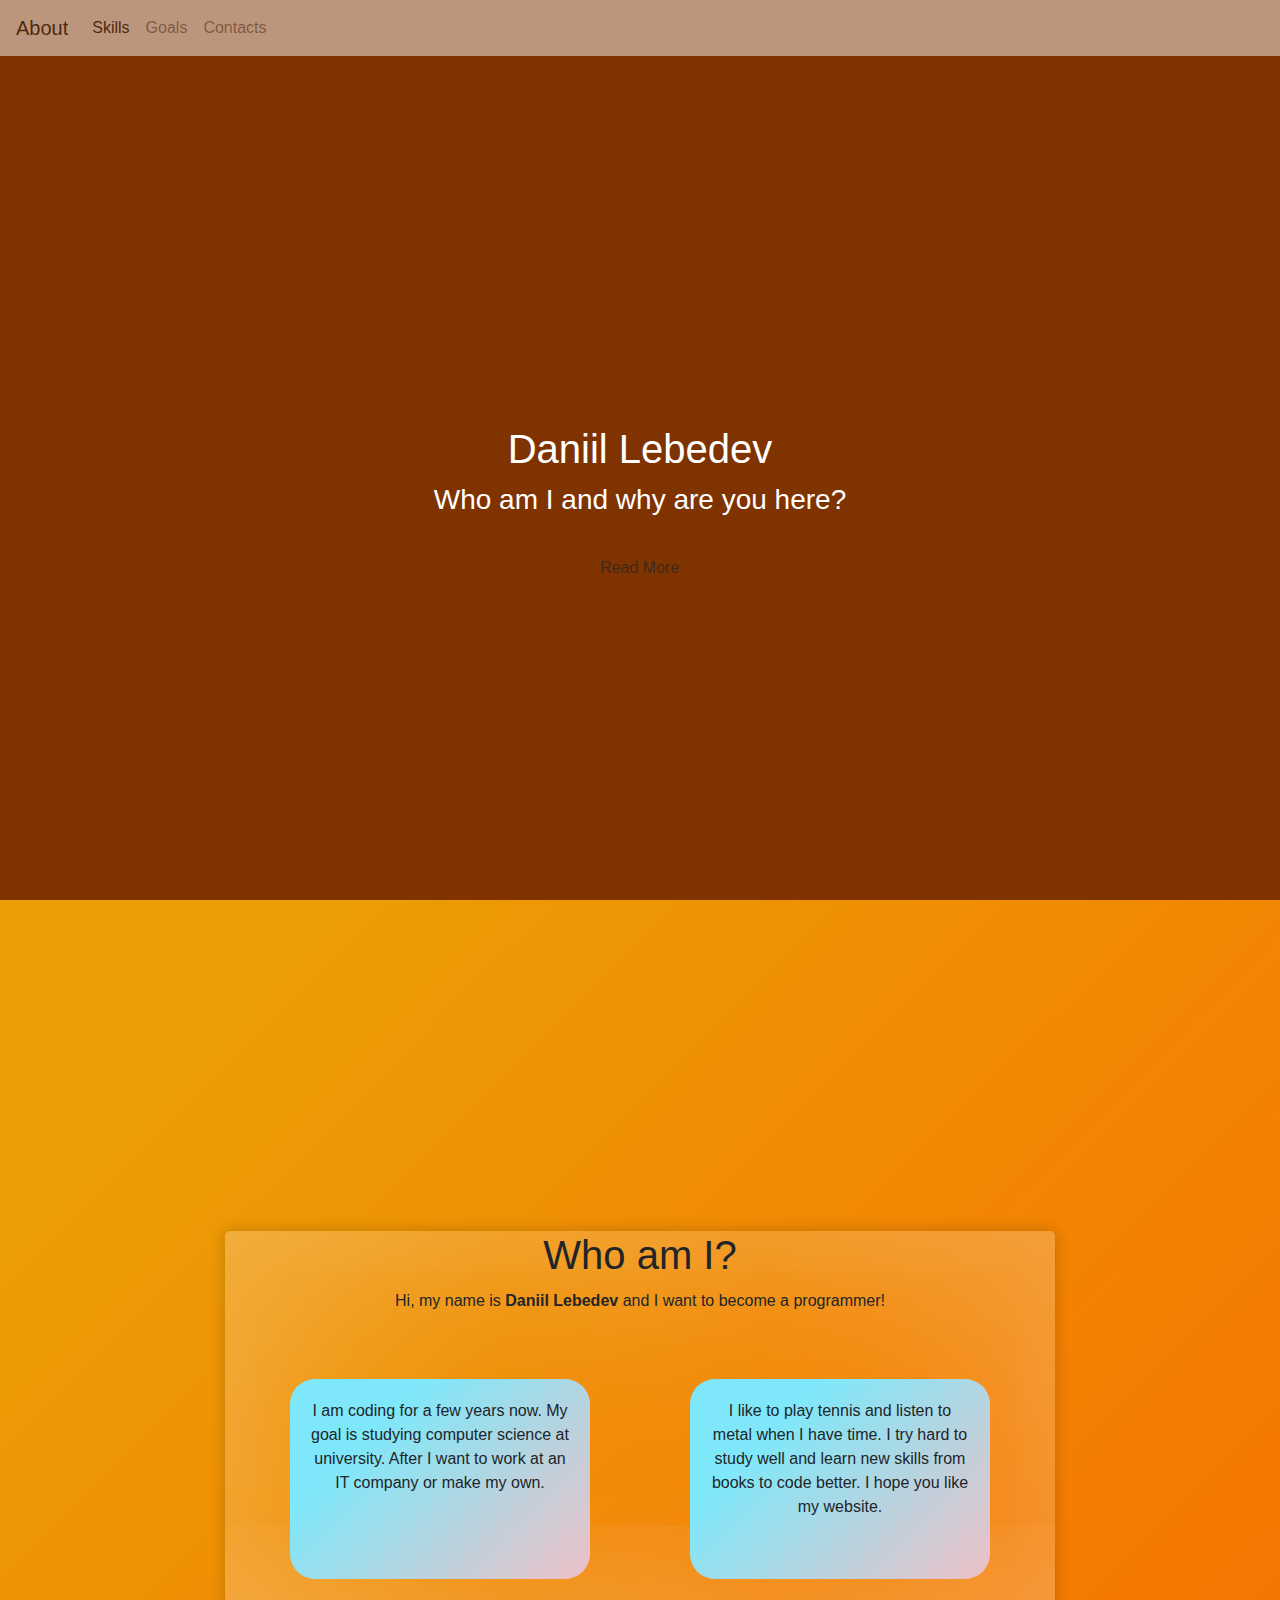
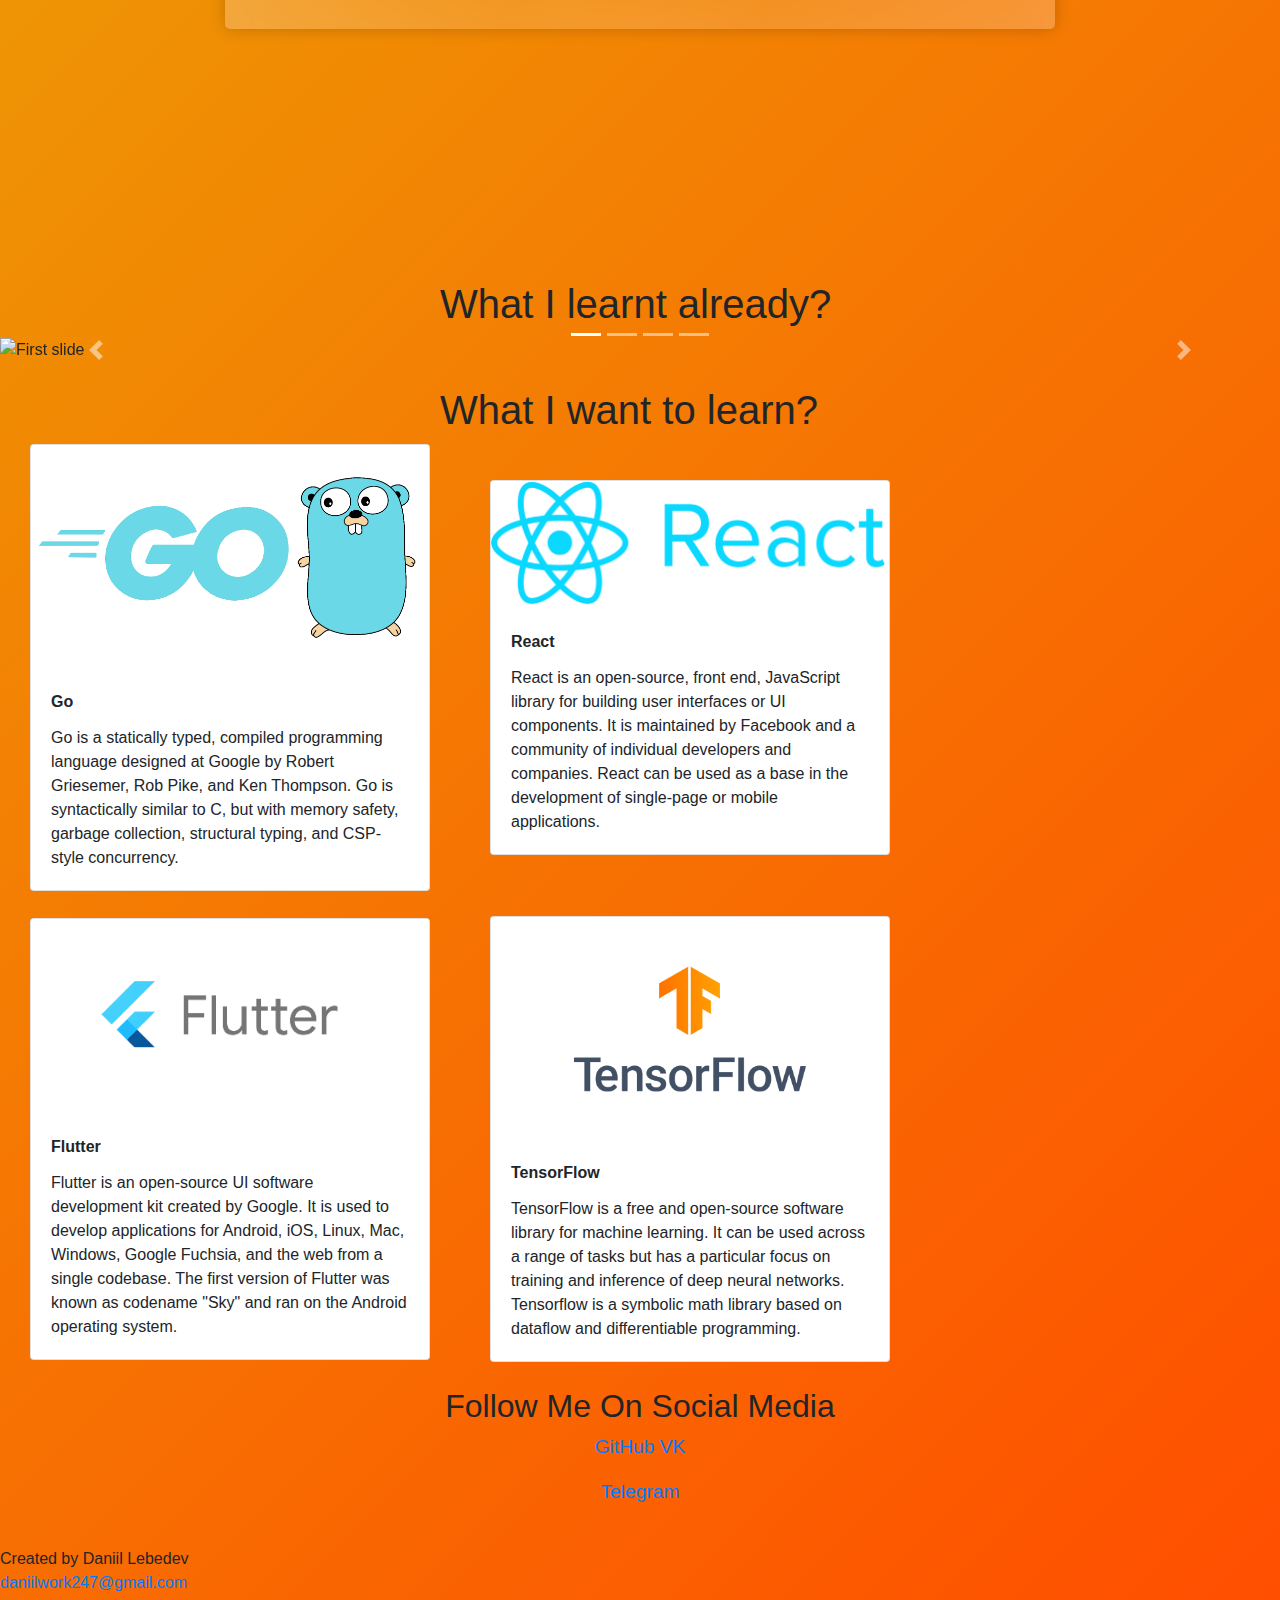
==== docs/index.html @ 365c8f86 "First commit" ====
<!DOCTYPE html>
<html>

<head>
    <meta charset='utf-8'>
    <meta http-equiv='X-UA-Compatible' content='IE=edge'>
    <title>Main Page</title>
    <meta name='viewport' content='width=device-width, initial-scale=1'>
    <link rel='stylesheet' type='text/css' media='screen' href='index.css'>
    <script src="https://kit.fontawesome.com/6b7d5ee312.js" crossorigin="anonymous"></script>
    <script src="https://code.jquery.com/jquery-3.4.1.slim.min.js" integrity="sha384-J6qa4849blE2+poT4WnyKhv5vZF5SrPo0iEjwBvKU7imGFAV0wwj1yYfoRSJoZ+n" crossorigin="anonymous"></script>
    <script src="https://cdn.jsdelivr.net/npm/popper.js@1.16.0/dist/umd/popper.min.js" integrity="sha384-Q6E9RHvbIyZFJoft+2mJbHaEWldlvI9IOYy5n3zV9zzTtmI3UksdQRVvoxMfooAo" crossorigin="anonymous"></script>
    <script src="https://stackpath.bootstrapcdn.com/bootstrap/4.4.1/js/bootstrap.min.js" integrity="sha384-wfSDF2E50Y2D1uUdj0O3uMBJnjuUD4Ih7YwaYd1iqfktj0Uod8GCExl3Og8ifwB6" crossorigin="anonymous"></script>
    <link rel="stylesheet" href="https://stackpath.bootstrapcdn.com/bootstrap/4.4.1/css/bootstrap.min.css" integrity="sha384-Vkoo8x4CGsO3+Hhxv8T/Q5PaXtkKtu6ug5TOeNV6gBiFeWPGFN9MuhOf23Q9Ifjh" crossorigin="anonymous">
    <!--Section for favicons-->
    <link rel="apple-touch-icon" sizes="180x180" href="images/apple-touch-icon.png">
    <link rel="icon" type="image/png" sizes="32x32" href="images/favicon-32x32.png">
    <link rel="icon" type="image/png" sizes="16x16" href="images/favicon-16x16.png">
    <link rel="manifest" href="images/site.webmanifest">
</head>
<html lang="en">

<body>
    <nav class="navbar sticky-top navbar-expand-lg navbar-light bg-light" style="opacity: 0.5;">
        <a class="navbar-brand" href="#">About</a>
        <button class="navbar-toggler" type="button" data-toggle="collapse" data-target="#navbarNavDropdown" aria-controls="navbarNavDropdown" aria-expanded="false" aria-label="Toggle navigation">
                <span class="navbar-toggler-icon"></span>
                </button>
        <div class="collapse navbar-collapse" id="navbarNavDropdown">
            <ul class="navbar-nav">
                <li class="nav-item active">
                    <a class="nav-link" href="#carouselExampleIndicators">Skills</a>
                </li>
                <li class="nav-item">
                    <a class="nav-link" href="#goals">Goals</a>
                </li>
                <li class="nav-item">
                    <a class="nav-link" href="#contact">Contacts</a>
                </li>
            </ul>
        </div>
    </nav>
    <!--This is the section with the video for my website-->

    <div>
        <section class="showcase">
            <div class="video-container">
                <video src="https://traversymedia.com/downloads/video.mov" autoplay muted loop></video>
            </div>
            <div class="content">
                <h1>Daniil Lebedev</h1>
                <h3>Who am I and why are you here?</h3>
                <a href="#about" class="btn">Read More</a>
            </div>
        </section>
    </div>
    <br>
    <div class="body">
        <div class="container" id="about">
            <h1>Who am I?</h1>
            <p>Hi, my name is <b>Daniil Lebedev</b> and I want to become a programmer!</p>
            <div class="aboutmecontainer">
                <section class="aboutme">
                    <p>I am coding for a few years now. My goal is studying computer science at university. After I want to work at an IT company or make my own.</p>
                </section>
                <section class="aboutme">
                    <p>I like to play tennis and listen to metal when I have time. I try hard to study well and learn new skills from books to code better. I hope you like my website.</p>
                </section>
            </div>
        </div>
    </div>
    <h1>What I learnt already?</h1>
    <div id="carouselExampleIndicators" class="carousel slide" data-ride="carousel">
        <ol class="carousel-indicators">
            <li data-target="#carouselExampleIndicators" data-slide-to="0" class="active"></li>
            <li data-target="#carouselExampleIndicators" data-slide-to="1"></li>
            <li data-target="#carouselExampleIndicators" data-slide-to="2"></li>
            <li data-target="#carouselExampleIndicators" data-slide-to="3"></li>
        </ol>
        <div class="carousel-inner">
            <div class="carousel-item active">
                <img class="d-block w-100" src="images/python.png" alt="First slide">
                <div class="carousel-caption d-none d-md-block">
                    <h5>Python</h5>
                    <p>I have learnt Python and have built multiple applications using it.</p>
                </div>
            </div>
            <div class="carousel-item">
                <img class="d-block w-100" src="images/Webp.net-resizeimage (1).png" alt="Second slide">
                <div class="carousel-caption d-none d-md-block">
                    <h5>HTML and CSS</h5>
                    <p>I have learnt HTML and CSS amd built this website using them.</p>
                </div>
            </div>
            <div class="carousel-item">
                <img class="d-block w-100" src="images/js_improved.png" alt="Third slide">
                <div class="carousel-caption d-none d-md-block">
                    <h5>JS</h5>
                    <p>I have learnt HTML and CSS and built this website using them.</p>
                </div>
            </div>
            <div class="carousel-item">
                <img class="d-block w-100" src="images/django-dark.png" alt="Third slide">
                <div class="carousel-caption d-none d-md-block">
                    <h5>Django Framework</h5>
                    <p>I have learnt Django and built complex web applications.</p>
                </div>
            </div>
        </div>
        <a class="carousel-control-prev" href="#carouselExampleIndicators" role="button" data-slide="prev">
            <span class="carousel-control-prev-icon" aria-hidden="true"></span>
            <span class="sr-only">Previous</span>
        </a>
        <a class="carousel-control-next" href="#carouselExampleIndicators" role="button" data-slide="next">
            <span class="carousel-control-next-icon" aria-hidden="true"></span>
            <span class="sr-only">Next</span>
        </a>
    </div>
    <br>
    <h1>What I want to learn?</h1>
    <div class="aboutmecontainer" id="goals">
        <div class="card" style="width: 25rem; margin-right: 30px; margin-left:30px; margin-bottom: 25px;">
            <img src="images/Golang.png" class="card-img-top">
            <div class="card-body">
                <p class="card-title"><b>Go</b></p>
                <p class="card-text">Go is a statically typed, compiled programming language designed at Google by Robert Griesemer, Rob Pike, and Ken Thompson. Go is syntactically similar to C, but with memory safety, garbage collection, structural typing, and CSP-style
                    concurrency.
                </p>
            </div>
        </div>
        <div class="card" style="width: 25rem; margin-right: 30px; margin-left:30px; margin-bottom: 25px;">
            <img src="images/react.png" class="card-img-top">
            <div class="card-body">
                <p class="card-title"><b>React</b></p>
                <p class="card-text">React is an open-source, front end, JavaScript library for building user interfaces or UI components. It is maintained by Facebook and a community of individual developers and companies. React can be used as a base in the development of
                    single-page or mobile applications.</p>
            </div>
        </div>
        <div class="card" style="width: 25rem; margin-right: 30px; margin-left:30px; margin-bottom: 25px;">
            <img src="images/flutter.png" class="card-img-top">
            <div class="card-body">
                <p class="card-title"><b>Flutter</b></p>
                <p class="card-text">Flutter is an open-source UI software development kit created by Google. It is used to develop applications for Android, iOS, Linux, Mac, Windows, Google Fuchsia, and the web from a single codebase. The first version of Flutter was known
                    as codename "Sky" and ran on the Android operating system.</p>
            </div>
        </div>
        <div class="card" style="width: 25rem; margin-right: 30px; margin-left:30px; margin-bottom: 25px;">
            <img src="images/tensorflow.png" class="card-img-top">
            <div class="card-body">
                <p class="card-title"><b>TensorFlow</b></p>
                <p class="card-text">TensorFlow is a free and open-source software library for machine learning. It can be used across a range of tasks but has a particular focus on training and inference of deep neural networks. Tensorflow is a symbolic math library based
                    on dataflow and differentiable programming.</p>
            </div>
        </div>
    </div>
    <section id="contact">
        <h2>Follow Me On Social Media</h2>

        <div class="social">
            <a href="https://github.com/daniil-lebedev">GitHub<i class="fab fa-github-alt"></i></a>
            <a href="https://vk.com/id267410170">VK<i class="fab fa-vk"></i></a></p>
            <a href="https://t.me/Daniil_Lebedev23">Telegram<i class="fab fa-telegram"></i></a></p>
        </div>
    </section>


    <!---The footer element where all the links will be placed for social media and other stuff like that -->
    <br>
    <footer>
        <p>Created by Daniil Lebedev </br>
            <a href="mailto:daniilwork274@gmail.com">daniilwork247@gmail.com</a></p>
    </footer>
</body>

</body>

</html>
---- docs/index.css ----
@import url('https://fonts.googleapis.com/css2?family=Open+Sans:wght@300;400&display=swap');
:root {
    --primary-color: #ff6600;
}

* {
    box-sizing: border-box;
    margin: 0;
    padding: 0;
}

a {
    text-decoration: none;
    color: var(--primary-color);
}

body {
    background-color: #ff4e00;
    background-image: linear-gradient(315deg, #ff4e00 0%, #ec9f05 74%);
}

h1 {
    font-weight: 300;
    font-size: 60px;
    line-height: 1.2;
    margin-bottom: 15px;
    margin: auto;
    border-radius: 25px;
    width: 400px;
    height: 50px;
}

h2 {
    font-weight: 300;
    font-size: 60px;
    margin: auto;
    text-align: center;
}

.showcase {
    height: 100vh;
    display: flex;
    align-items: center;
    justify-content: center;
    text-align: center;
    color: white;
    padding: 0 20px;
}

.video-container {
    position: absolute;
    top: 0;
    left: 0;
    width: 100%;
    height: 100%;
    overflow: hidden;
    background: var(--primary-color) url('./https://traversymedia.com/downloads/cover.jpg') no-repeat center center/cover;
}

.video-container video {
    min-width: 100%;
    min-height: 100%;
    position: absolute;
    top: 50%;
    left: 50%;
    transform: translate(-50%, -50%);
    object-fit: cover;
}

.video-container:after {
    content: '';
    z-index: 1;
    height: 100%;
    width: 100%;
    top: 0;
    left: 0;
    background: rgba(0, 0, 0, 0.5);
    position: absolute;
}

.content {
    z-index: 2;
}

.btn {
    display: inline-block;
    padding: 10px 30px;
    background: var(--primary-color);
    color: #ff6600;
    border-radius: 5px;
    border: solid #ff6600 1px;
    margin-top: 25px;
    opacity: 0.7;
}

.btn:hover {
    transform: scale(0.98);
}

.aboutme {
    background-color: #eec0c6;
    background-image: linear-gradient(315deg, #eec0c6 0%, #7ee8fa 74%);
    border-radius: 25px;
    width: 300px;
    height: 200px;
    margin: 50px;
    align-items: center;
    text-align: center;
    padding: 20px;
}

.aboutmecontainer {
    display: flex;
    align-content: center;
    flex-wrap: wrap;
    align-items: center;
    margin: auto;
}

.body {
    background-attachment: scroll;
    background-size: cover;
    display: grid;
    align-items: center;
    justify-content: center;
    height: 100vh;
}

.container {
    width: 40 rem;
    height: 20 rem;
    box-shadow: 0 0 1rem 0 rgba(0, 0, 0, .2);
    border-radius: 5px;
    position: relative;
    z-index: 1;
    background: inherit;
    overflow: hidden;
    text-align: center;
}

.container:before {
    content: "";
    position: absolute;
    background: inherit;
    z-index: -1;
    top: 0;
    left: 0;
    right: 0;
    bottom: 0;
    box-shadow: inset 0 0 2000px rgba(255, 255, 255, .5);
    filter: blur(10px);
    margin: -20px;
}

.social {
    font-size: 1.2rem;
    max-width: 600px;
    margin: auto;
    color: black;
    text-align: center;
}
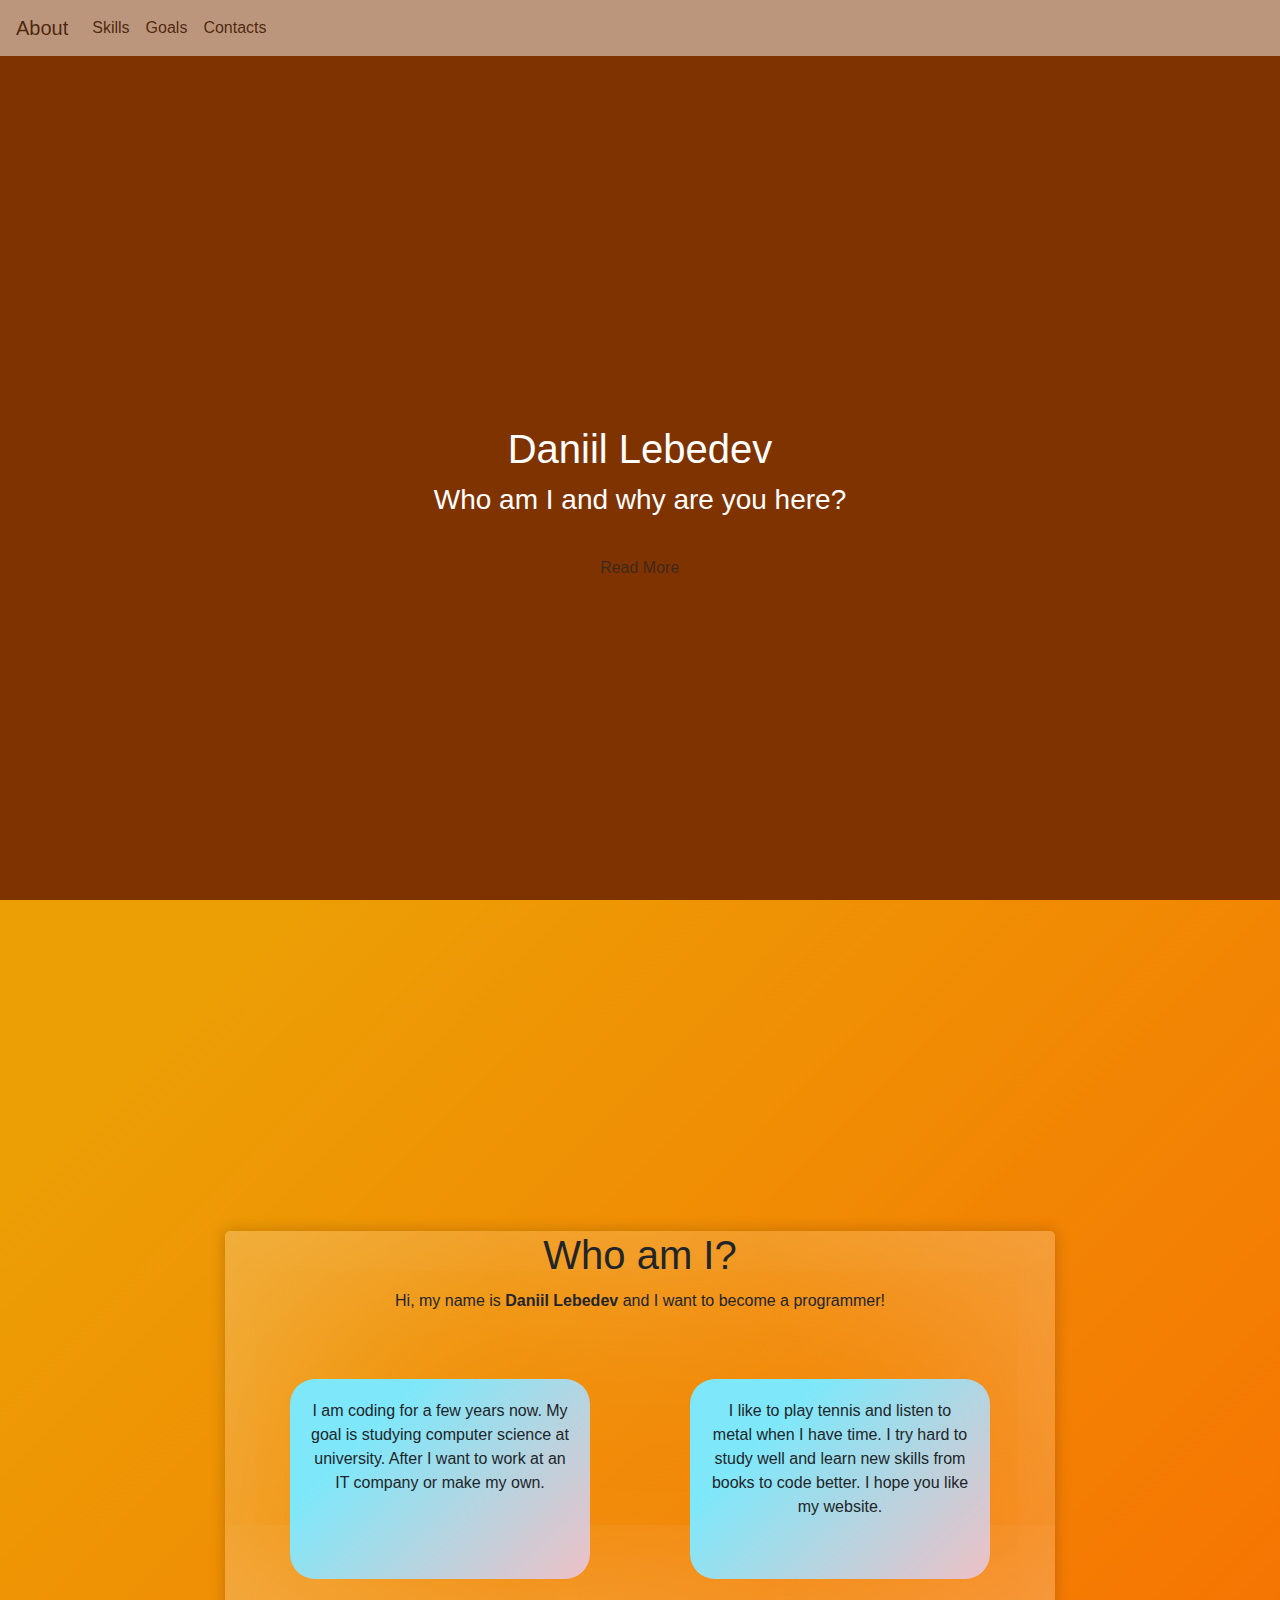
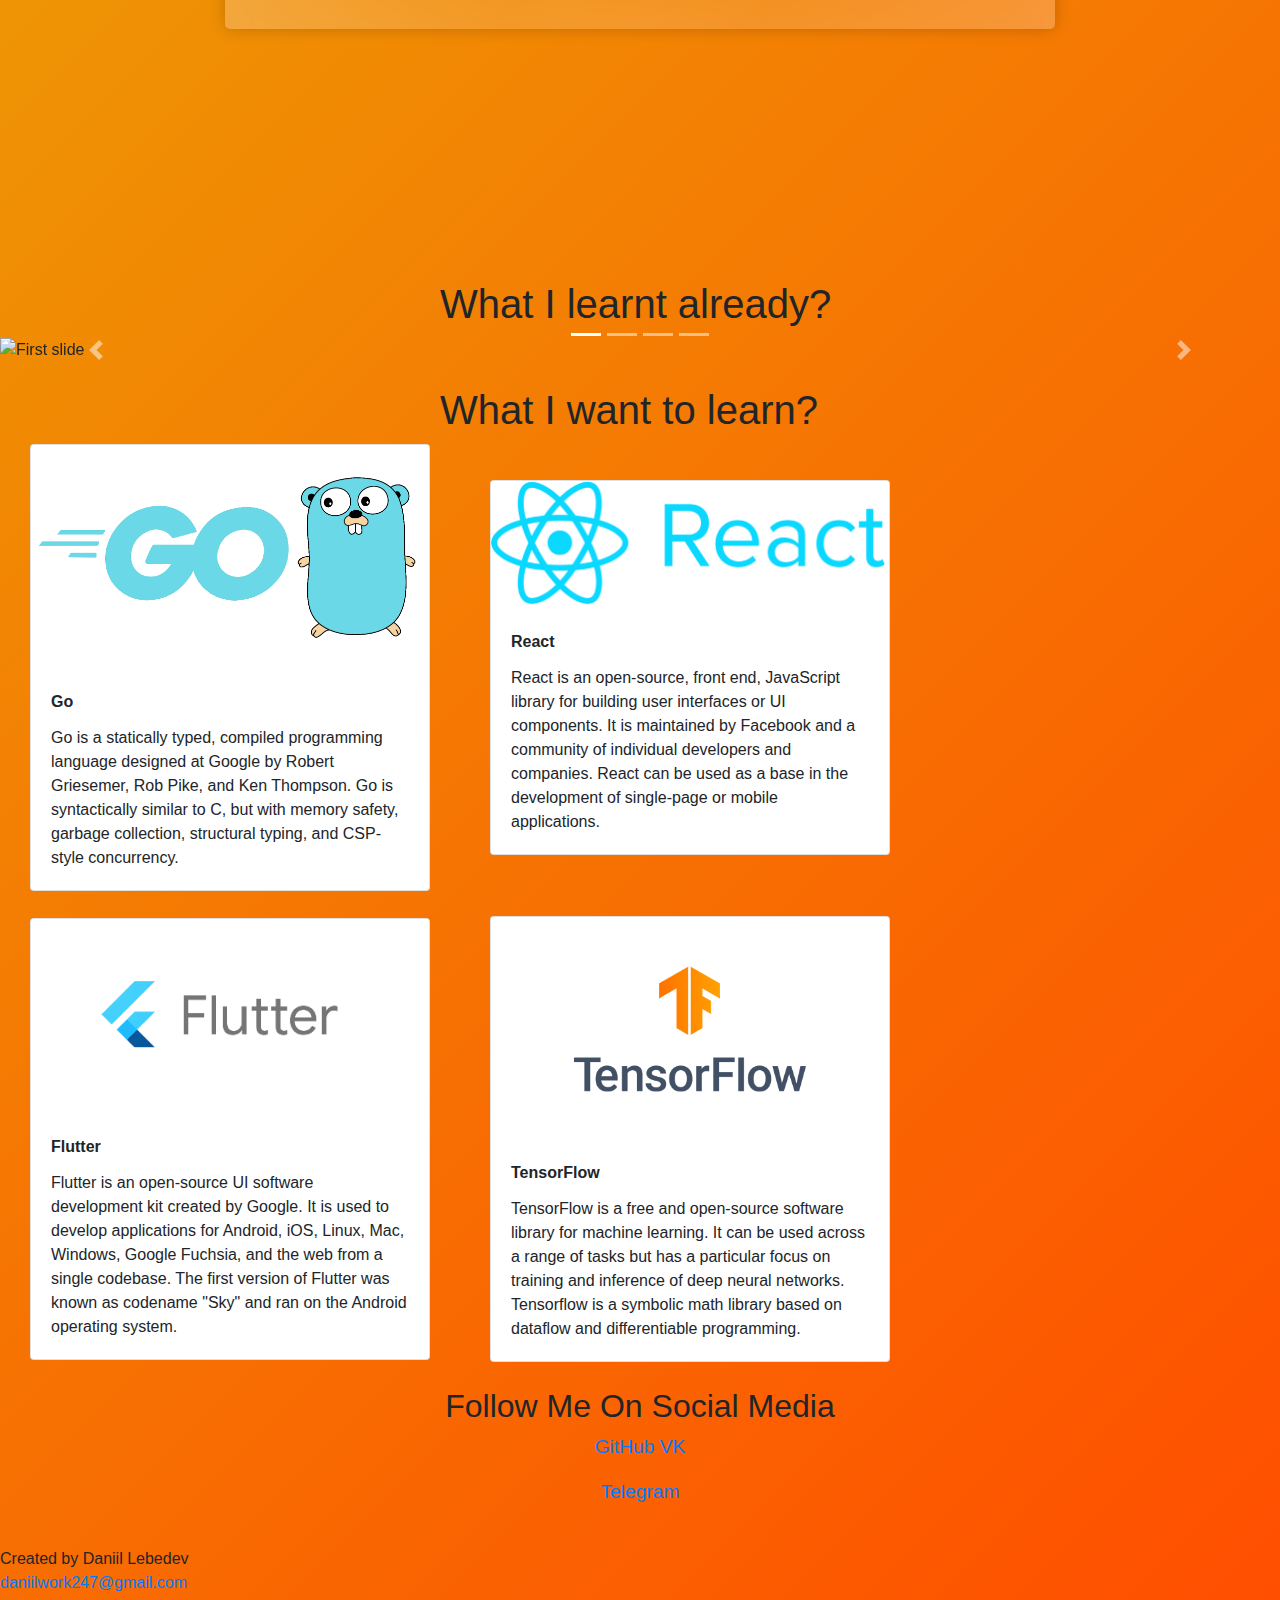
==== commit 89a6c08a: "Changed the navbar a bit" ====
--- a/docs/index.html
+++ b/docs/index.html
@@ -13,34 +13,35 @@
     <script src="https://stackpath.bootstrapcdn.com/bootstrap/4.4.1/js/bootstrap.min.js" integrity="sha384-wfSDF2E50Y2D1uUdj0O3uMBJnjuUD4Ih7YwaYd1iqfktj0Uod8GCExl3Og8ifwB6" crossorigin="anonymous"></script>
     <link rel="stylesheet" href="https://stackpath.bootstrapcdn.com/bootstrap/4.4.1/css/bootstrap.min.css" integrity="sha384-Vkoo8x4CGsO3+Hhxv8T/Q5PaXtkKtu6ug5TOeNV6gBiFeWPGFN9MuhOf23Q9Ifjh" crossorigin="anonymous">
     <!--Section for favicons-->
-    <link rel="apple-touch-icon" sizes="180x180" href="images/apple-touch-icon.png">
-    <link rel="icon" type="image/png" sizes="32x32" href="images/favicon-32x32.png">
-    <link rel="icon" type="image/png" sizes="16x16" href="images/favicon-16x16.png">
-    <link rel="manifest" href="images/site.webmanifest">
+    <link rel="apple-touch-icon" sizes="180x180" href="apple-touch-icon.png">
+    <link rel="icon" type="image/png" sizes="32x32" href="favicon-32x32.png">
+    <link rel="icon" type="image/png" sizes="16x16" href="favicon-16x16.png">
+    <link rel="manifest" href="site.webmanifest">
 </head>
 <html lang="en">
+<!--This is the section with the video for my website-->
+
 
 <body>
     <nav class="navbar sticky-top navbar-expand-lg navbar-light bg-light" style="opacity: 0.5;">
         <a class="navbar-brand" href="#">About</a>
         <button class="navbar-toggler" type="button" data-toggle="collapse" data-target="#navbarNavDropdown" aria-controls="navbarNavDropdown" aria-expanded="false" aria-label="Toggle navigation">
-                <span class="navbar-toggler-icon"></span>
-                </button>
+                    <span class="navbar-toggler-icon"></span>
+                    </button>
         <div class="collapse navbar-collapse" id="navbarNavDropdown">
             <ul class="navbar-nav">
                 <li class="nav-item active">
                     <a class="nav-link" href="#carouselExampleIndicators">Skills</a>
                 </li>
-                <li class="nav-item">
+                <li class="nav-item active">
                     <a class="nav-link" href="#goals">Goals</a>
                 </li>
-                <li class="nav-item">
+                <li class="nav-item active">
                     <a class="nav-link" href="#contact">Contacts</a>
                 </li>
             </ul>
         </div>
     </nav>
-    <!--This is the section with the video for my website-->
 
     <div>
         <section class="showcase">
@@ -79,28 +80,28 @@
         </ol>
         <div class="carousel-inner">
             <div class="carousel-item active">
-                <img class="d-block w-100" src="images/python.png" alt="First slide">
+                <img class="d-block w-100" src="python.png" alt="First slide">
                 <div class="carousel-caption d-none d-md-block">
                     <h5>Python</h5>
                     <p>I have learnt Python and have built multiple applications using it.</p>
                 </div>
             </div>
             <div class="carousel-item">
-                <img class="d-block w-100" src="images/Webp.net-resizeimage (1).png" alt="Second slide">
+                <img class="d-block w-100" src="Webp.net-resizeimage (1).png" alt="Second slide">
                 <div class="carousel-caption d-none d-md-block">
                     <h5>HTML and CSS</h5>
                     <p>I have learnt HTML and CSS amd built this website using them.</p>
                 </div>
             </div>
             <div class="carousel-item">
-                <img class="d-block w-100" src="images/js_improved.png" alt="Third slide">
+                <img class="d-block w-100" src="js_improved.png" alt="Third slide">
                 <div class="carousel-caption d-none d-md-block">
                     <h5>JS</h5>
                     <p>I have learnt HTML and CSS and built this website using them.</p>
                 </div>
             </div>
             <div class="carousel-item">
-                <img class="d-block w-100" src="images/django-dark.png" alt="Third slide">
+                <img class="d-block w-100" src="django-dark.png" alt="Third slide">
                 <div class="carousel-caption d-none d-md-block">
                     <h5>Django Framework</h5>
                     <p>I have learnt Django and built complex web applications.</p>
@@ -120,7 +121,7 @@
     <h1>What I want to learn?</h1>
     <div class="aboutmecontainer" id="goals">
         <div class="card" style="width: 25rem; margin-right: 30px; margin-left:30px; margin-bottom: 25px;">
-            <img src="images/Golang.png" class="card-img-top">
+            <img src="Golang.png" class="card-img-top">
             <div class="card-body">
                 <p class="card-title"><b>Go</b></p>
                 <p class="card-text">Go is a statically typed, compiled programming language designed at Google by Robert Griesemer, Rob Pike, and Ken Thompson. Go is syntactically similar to C, but with memory safety, garbage collection, structural typing, and CSP-style
@@ -129,7 +130,7 @@
             </div>
         </div>
         <div class="card" style="width: 25rem; margin-right: 30px; margin-left:30px; margin-bottom: 25px;">
-            <img src="images/react.png" class="card-img-top">
+            <img src="react.png" class="card-img-top">
             <div class="card-body">
                 <p class="card-title"><b>React</b></p>
                 <p class="card-text">React is an open-source, front end, JavaScript library for building user interfaces or UI components. It is maintained by Facebook and a community of individual developers and companies. React can be used as a base in the development of
@@ -137,7 +138,7 @@
             </div>
         </div>
         <div class="card" style="width: 25rem; margin-right: 30px; margin-left:30px; margin-bottom: 25px;">
-            <img src="images/flutter.png" class="card-img-top">
+            <img src="flutter.png" class="card-img-top">
             <div class="card-body">
                 <p class="card-title"><b>Flutter</b></p>
                 <p class="card-text">Flutter is an open-source UI software development kit created by Google. It is used to develop applications for Android, iOS, Linux, Mac, Windows, Google Fuchsia, and the web from a single codebase. The first version of Flutter was known
@@ -145,7 +146,7 @@
             </div>
         </div>
         <div class="card" style="width: 25rem; margin-right: 30px; margin-left:30px; margin-bottom: 25px;">
-            <img src="images/tensorflow.png" class="card-img-top">
+            <img src="tensorflow.png" class="card-img-top">
             <div class="card-body">
                 <p class="card-title"><b>TensorFlow</b></p>
                 <p class="card-text">TensorFlow is a free and open-source software library for machine learning. It can be used across a range of tasks but has a particular focus on training and inference of deep neural networks. Tensorflow is a symbolic math library based
@@ -168,7 +169,8 @@
     <br>
     <footer>
         <p>Created by Daniil Lebedev </br>
-            <a href="mailto:daniilwork274@gmail.com">daniilwork247@gmail.com</a></p>
+            <a href="mailto:daniilwork274@gmail.com">daniilwork247@gmail.com</a>
+        </p>
     </footer>
 </body>
 
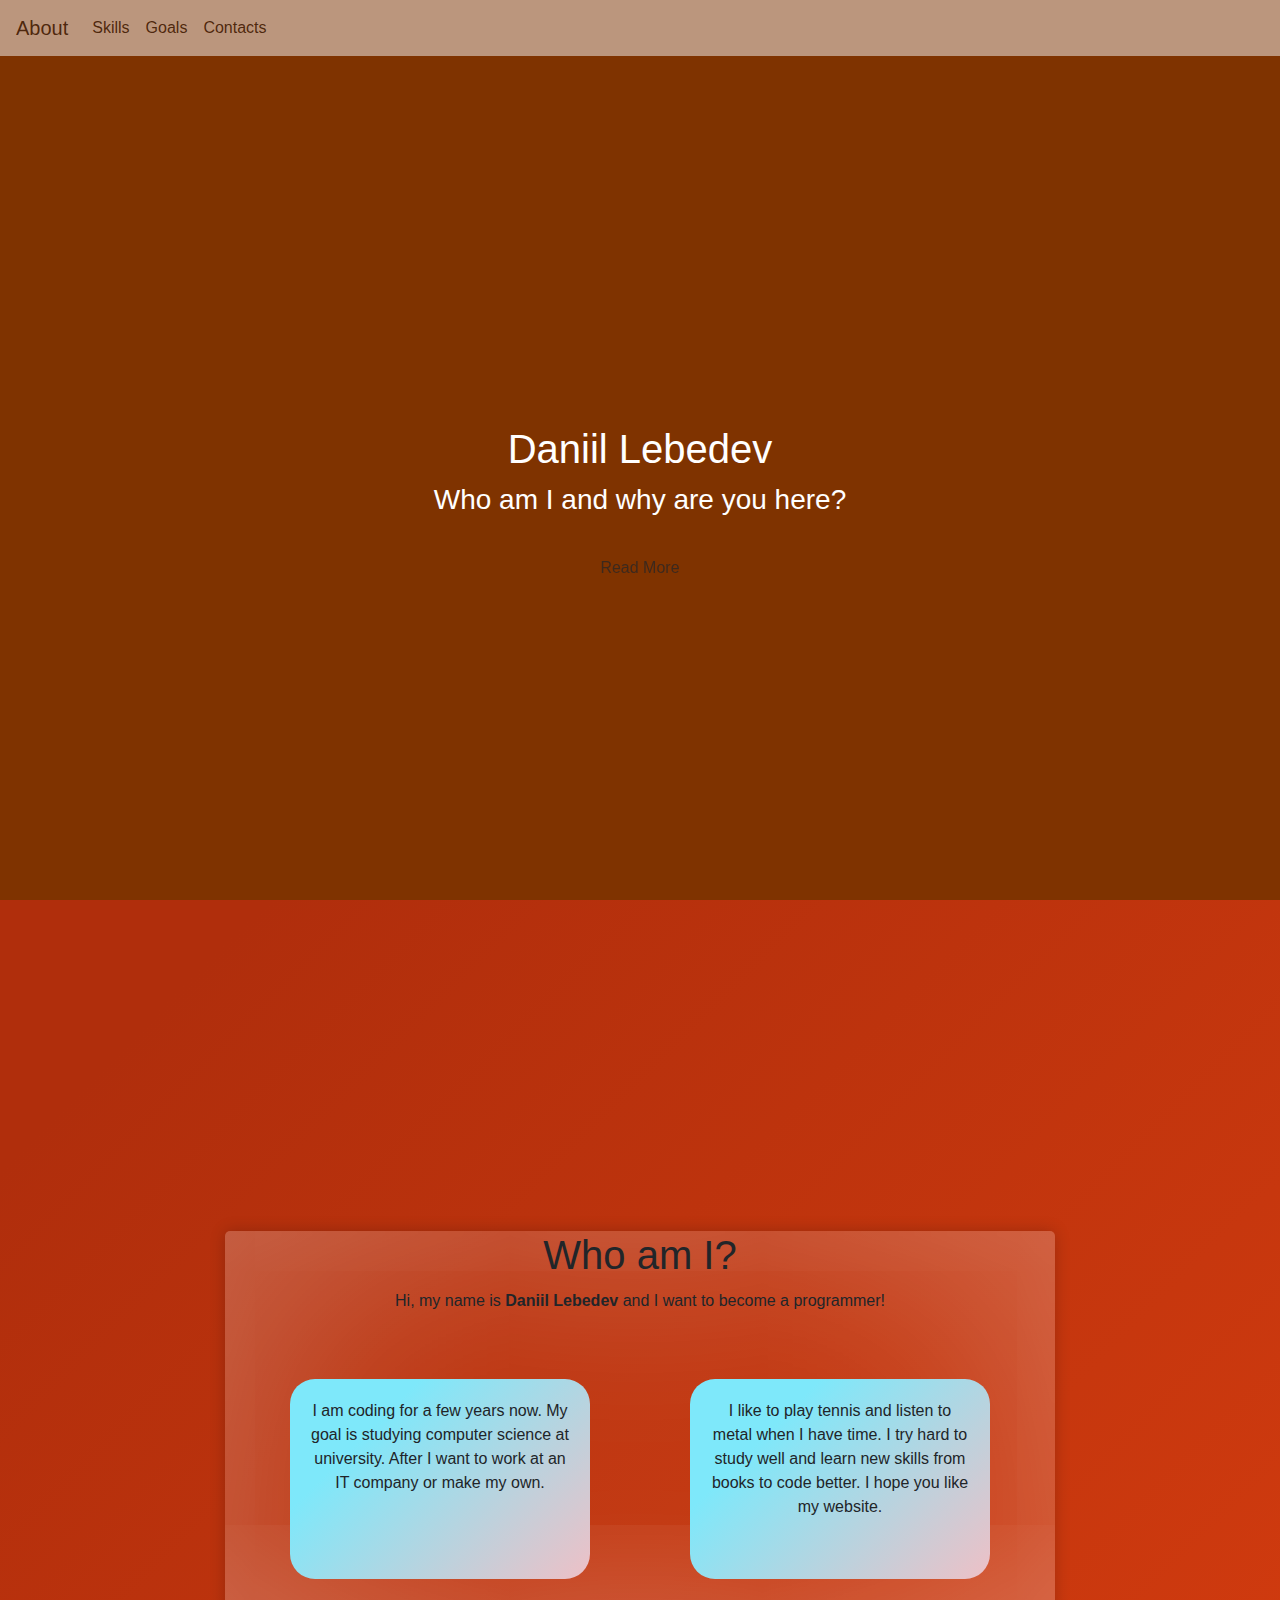
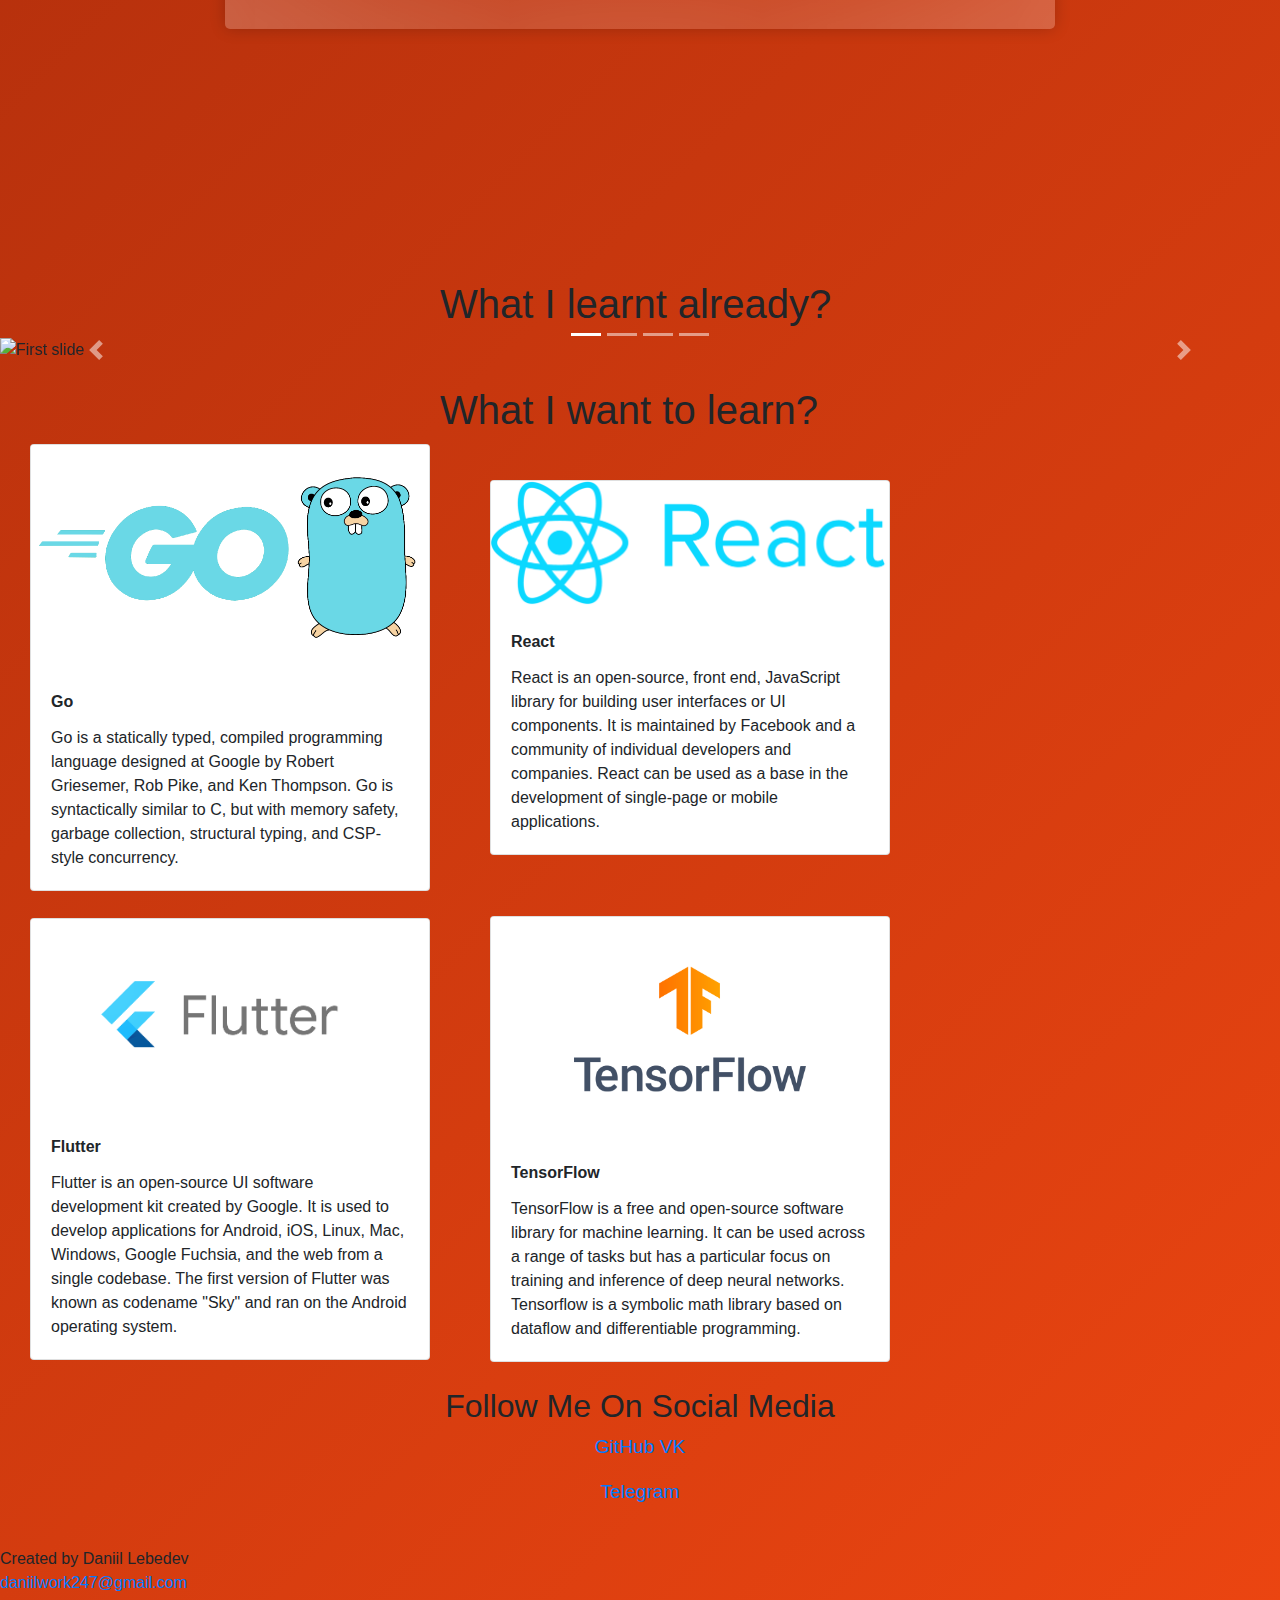
==== commit 0ff41621: "Added a different video and image for js" ====
--- a/docs/index.html
+++ b/docs/index.html
@@ -46,7 +46,7 @@
     <div>
         <section class="showcase">
             <div class="video-container">
-                <video src="https://traversymedia.com/downloads/video.mov" autoplay muted loop></video>
+                <video src="Hacker_code_whiteblack_07_Videvo.mov" autoplay muted loop></video>
             </div>
             <div class="content">
                 <h1>Daniil Lebedev</h1>
@@ -94,7 +94,7 @@
                 </div>
             </div>
             <div class="carousel-item">
-                <img class="d-block w-100" src="js_improved.png" alt="Third slide">
+                <img class="d-block w-100" src="3c924980-61ac-11e9-8e4e-6e50e0cec366.png" alt="Third slide">
                 <div class="carousel-caption d-none d-md-block">
                     <h5>JS</h5>
                     <p>I have learnt HTML and CSS and built this website using them.</p>
--- a/docs/index.css
+++ b/docs/index.css
@@ -15,8 +15,8 @@
 }
 
 body {
-    background-color: #ff4e00;
-    background-image: linear-gradient(315deg, #ff4e00 0%, #ec9f05 74%);
+    background-color: #eb4511;
+    background-image: linear-gradient(315deg, #eb4511 0%, #b02e0c 74%);
 }
 
 h1 {
@@ -54,7 +54,7 @@
     width: 100%;
     height: 100%;
     overflow: hidden;
-    background: var(--primary-color) url('./https://traversymedia.com/downloads/cover.jpg') no-repeat center center/cover;
+    background: var(--primary-color) url('Hacker_code_whiteblack_07_Videvo.mov') no-repeat center center/cover;
 }
 
 .video-container video {
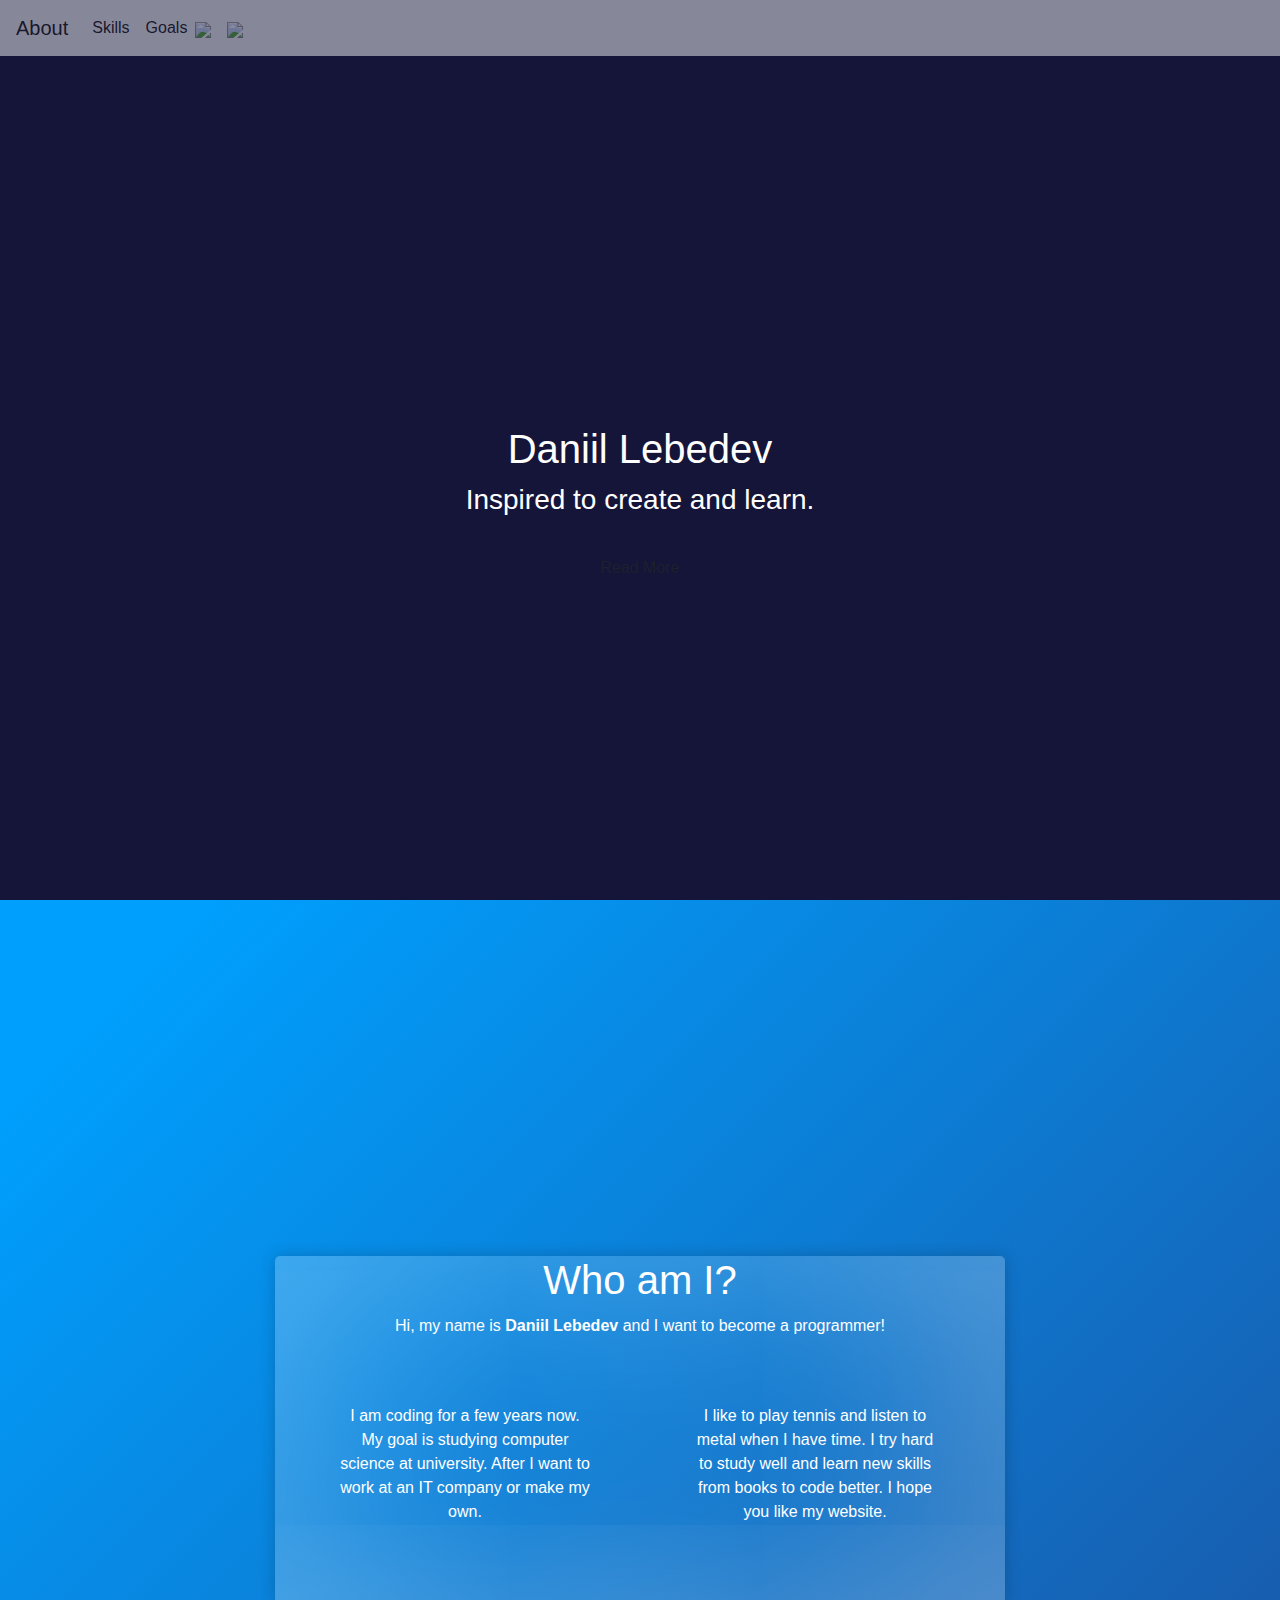
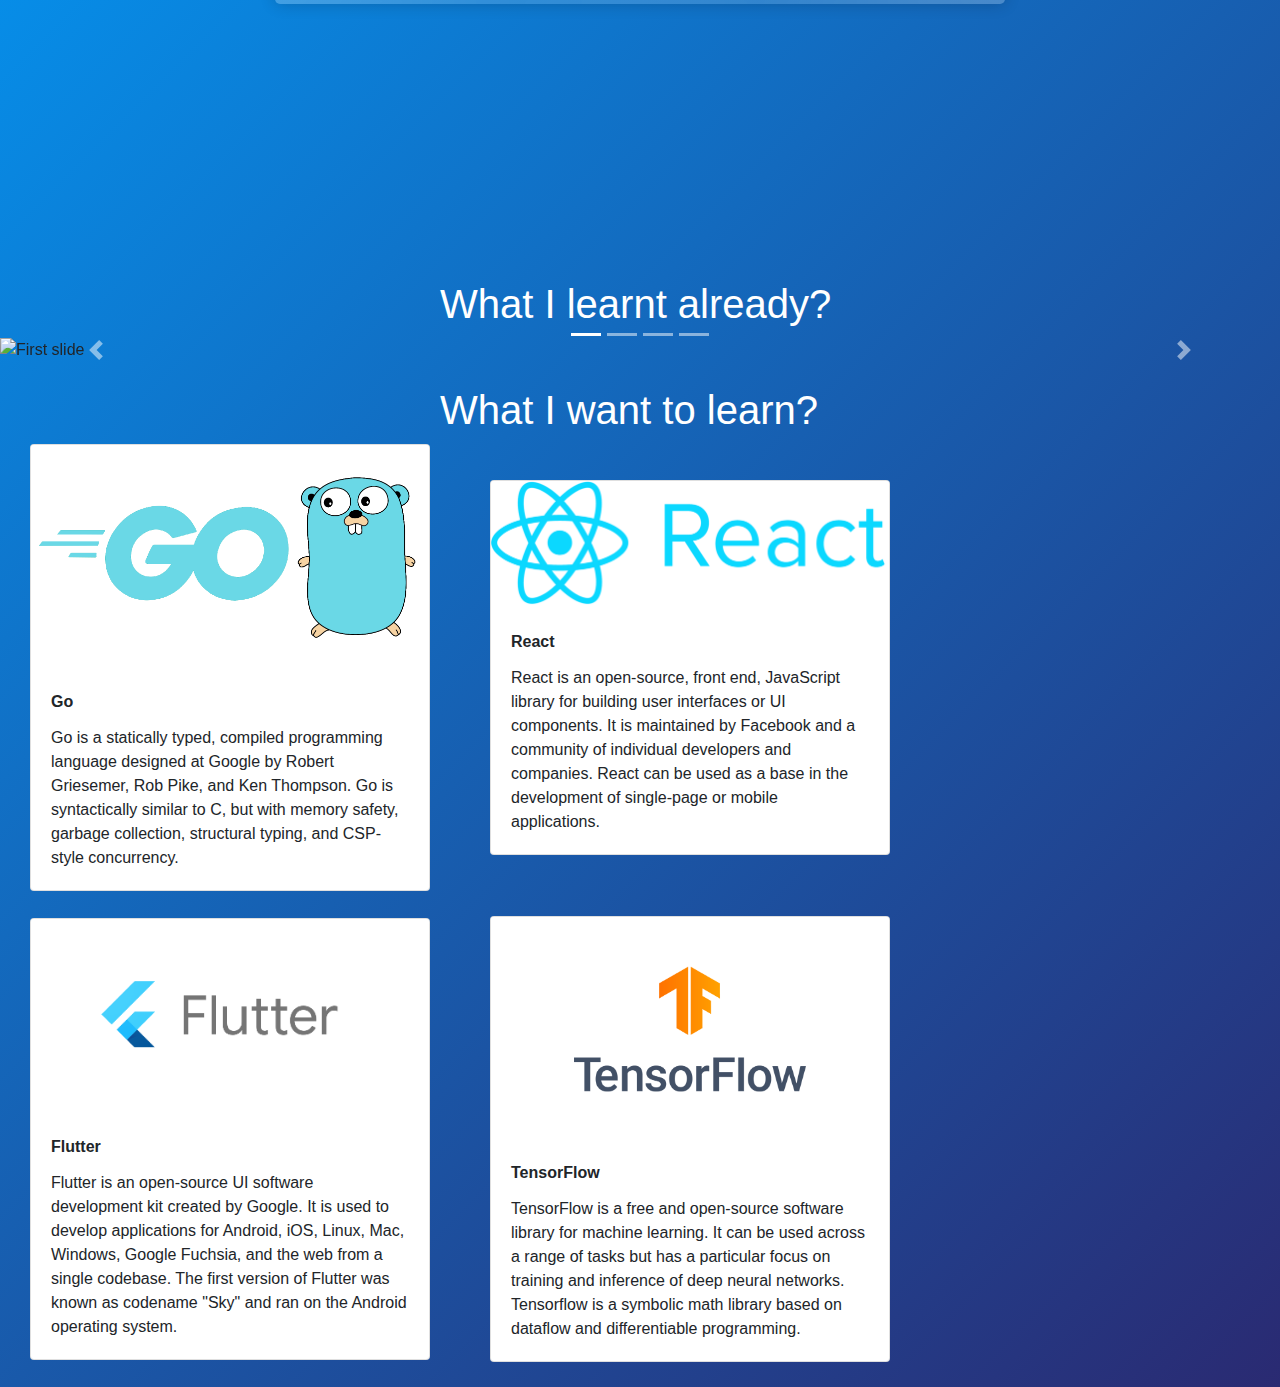
==== commit bb2afdf2: "reworked the style of the website and deleted the contact section. Next step is to fix the video con" ====
--- a/docs/index.html
+++ b/docs/index.html
@@ -22,158 +22,144 @@
 <!--This is the section with the video for my website-->
 
 
-<body>
-    <nav class="navbar sticky-top navbar-expand-lg navbar-light bg-light" style="opacity: 0.5;">
-        <a class="navbar-brand" href="#">About</a>
-        <button class="navbar-toggler" type="button" data-toggle="collapse" data-target="#navbarNavDropdown" aria-controls="navbarNavDropdown" aria-expanded="false" aria-label="Toggle navigation">
-                    <span class="navbar-toggler-icon"></span>
-                    </button>
-        <div class="collapse navbar-collapse" id="navbarNavDropdown">
-            <ul class="navbar-nav">
-                <li class="nav-item active">
-                    <a class="nav-link" href="#carouselExampleIndicators">Skills</a>
-                </li>
-                <li class="nav-item active">
-                    <a class="nav-link" href="#goals">Goals</a>
-                </li>
-                <li class="nav-item active">
-                    <a class="nav-link" href="#contact">Contacts</a>
-                </li>
-            </ul>
+    <body>
+        <nav class="navbar sticky-top navbar-expand-lg navbar-light bg-light" style="opacity: 0.5;">
+            <a class="navbar-brand" href="#">About</a>
+            <button class="navbar-toggler" type="button" data-toggle="collapse" data-target="#navbarNavDropdown" aria-controls="navbarNavDropdown" aria-expanded="false" aria-label="Toggle navigation">
+                        <span class="navbar-toggler-icon"></span>
+                        </button>
+            <div class="collapse navbar-collapse" id="navbarNavDropdown">
+                <ul class="navbar-nav">
+                    <li class="nav-item active">
+                        <a class="nav-link" href="#carouselExampleIndicators">Skills</a>
+                    </li>
+                    <li class="nav-item active">
+                        <a class="nav-link" href="#goals">Goals</a>
+                    </li>
+                    <li>
+                        <a class="navbar-brand" href="https://github.com/daniil-lebedev">
+                            <img src="https://img.icons8.com/material-sharp/24/000000/github.png"/>
+                        </a>
+                    </li>
+                    <li>
+                        <a class="navbar-brand" href="https://www.linkedin.com/in/daniil-lebedev-402ab61a6/">
+                            <img src="https://img.icons8.com/metro/26/000000/linkedin.png"/>
+                        </a>
+                    </li>
+                </ul>
+            </div>
+        </nav>
+
+        <div>
+            <section class="showcase">
+                <div class="video-container">
+                    <video src="video.mp4" autoplay muted loop></video>
+                </div>
+                <div class="content">
+                    <h1>Daniil Lebedev</h1>
+                    <h3>Inspired to create and learn.</h3>
+                    <a href="#about" class="btn">Read More</a>
+                </div>
+            </section>
         </div>
-    </nav>
-
-    <div>
-        <section class="showcase">
-            <div class="video-container">
-                <video src="Hacker_code_whiteblack_07_Videvo.mov" autoplay muted loop></video>
-            </div>
-            <div class="content">
-                <h1>Daniil Lebedev</h1>
-                <h3>Who am I and why are you here?</h3>
-                <a href="#about" class="btn">Read More</a>
-            </div>
-        </section>
-    </div>
-    <br>
-    <div class="body">
-        <div class="container" id="about">
-            <h1>Who am I?</h1>
-            <p>Hi, my name is <b>Daniil Lebedev</b> and I want to become a programmer!</p>
-            <div class="aboutmecontainer">
-                <section class="aboutme">
-                    <p>I am coding for a few years now. My goal is studying computer science at university. After I want to work at an IT company or make my own.</p>
-                </section>
-                <section class="aboutme">
-                    <p>I like to play tennis and listen to metal when I have time. I try hard to study well and learn new skills from books to code better. I hope you like my website.</p>
-                </section>
-            </div>
-        </div>
-    </div>
-    <h1>What I learnt already?</h1>
-    <div id="carouselExampleIndicators" class="carousel slide" data-ride="carousel">
-        <ol class="carousel-indicators">
-            <li data-target="#carouselExampleIndicators" data-slide-to="0" class="active"></li>
-            <li data-target="#carouselExampleIndicators" data-slide-to="1"></li>
-            <li data-target="#carouselExampleIndicators" data-slide-to="2"></li>
-            <li data-target="#carouselExampleIndicators" data-slide-to="3"></li>
-        </ol>
-        <div class="carousel-inner">
-            <div class="carousel-item active">
-                <img class="d-block w-100" src="python.png" alt="First slide">
-                <div class="carousel-caption d-none d-md-block">
-                    <h5>Python</h5>
-                    <p>I have learnt Python and have built multiple applications using it.</p>
-                </div>
-            </div>
-            <div class="carousel-item">
-                <img class="d-block w-100" src="Webp.net-resizeimage (1).png" alt="Second slide">
-                <div class="carousel-caption d-none d-md-block">
-                    <h5>HTML and CSS</h5>
-                    <p>I have learnt HTML and CSS amd built this website using them.</p>
-                </div>
-            </div>
-            <div class="carousel-item">
-                <img class="d-block w-100" src="3c924980-61ac-11e9-8e4e-6e50e0cec366.png" alt="Third slide">
-                <div class="carousel-caption d-none d-md-block">
-                    <h5>JS</h5>
-                    <p>I have learnt HTML and CSS and built this website using them.</p>
-                </div>
-            </div>
-            <div class="carousel-item">
-                <img class="d-block w-100" src="django-dark.png" alt="Third slide">
-                <div class="carousel-caption d-none d-md-block">
-                    <h5>Django Framework</h5>
-                    <p>I have learnt Django and built complex web applications.</p>
+        <br>
+        <div class="body">
+            <div class="container" id="about">
+                <h1>Who am I?</h1>
+                <p>Hi, my name is <b>Daniil Lebedev</b> and I want to become a programmer!</p>
+                <div class="aboutmecontainer">
+                    <section class="aboutme">
+                        <p>I am coding for a few years now. My goal is studying computer science at university. After I want to work at an IT company or make my own.</p>
+                    </section>
+                    <section class="aboutme">
+                        <p>I like to play tennis and listen to metal when I have time. I try hard to study well and learn new skills from books to code better. I hope you like my website.</p>
+                    </section>
                 </div>
             </div>
         </div>
-        <a class="carousel-control-prev" href="#carouselExampleIndicators" role="button" data-slide="prev">
-            <span class="carousel-control-prev-icon" aria-hidden="true"></span>
-            <span class="sr-only">Previous</span>
-        </a>
-        <a class="carousel-control-next" href="#carouselExampleIndicators" role="button" data-slide="next">
-            <span class="carousel-control-next-icon" aria-hidden="true"></span>
-            <span class="sr-only">Next</span>
-        </a>
-    </div>
-    <br>
-    <h1>What I want to learn?</h1>
-    <div class="aboutmecontainer" id="goals">
-        <div class="card" style="width: 25rem; margin-right: 30px; margin-left:30px; margin-bottom: 25px;">
-            <img src="Golang.png" class="card-img-top">
-            <div class="card-body">
-                <p class="card-title"><b>Go</b></p>
-                <p class="card-text">Go is a statically typed, compiled programming language designed at Google by Robert Griesemer, Rob Pike, and Ken Thompson. Go is syntactically similar to C, but with memory safety, garbage collection, structural typing, and CSP-style
-                    concurrency.
-                </p>
+        <h1>What I learnt already?</h1>
+        <div id="carouselExampleIndicators" class="carousel slide" data-ride="carousel">
+            <ol class="carousel-indicators">
+                <li data-target="#carouselExampleIndicators" data-slide-to="0" class="active"></li>
+                <li data-target="#carouselExampleIndicators" data-slide-to="1"></li>
+                <li data-target="#carouselExampleIndicators" data-slide-to="2"></li>
+                <li data-target="#carouselExampleIndicators" data-slide-to="3"></li>
+            </ol>
+            <div class="carousel-inner">
+                <div class="carousel-item active">
+                    <img class="d-block w-100" src="python.png" alt="First slide">
+                    <div class="carousel-caption d-none d-md-block">
+                        <h5>Python</h5>
+                        <p>I have learnt Python and have built multiple applications using it.</p>
+                    </div>
+                </div>
+                <div class="carousel-item">
+                    <img class="d-block w-100" src="Webp.net-resizeimage (1).png" alt="Second slide">
+                    <div class="carousel-caption d-none d-md-block">
+                        <h5>HTML and CSS</h5>
+                        <p>I have learnt HTML and CSS amd built this website using them.</p>
+                    </div>
+                </div>
+                <div class="carousel-item">
+                    <img class="d-block w-100" src="3c924980-61ac-11e9-8e4e-6e50e0cec366.png" alt="Third slide">
+                    <div class="carousel-caption d-none d-md-block">
+                        <h5>JS</h5>
+                        <p>I have learnt HTML and CSS and built this website using them.</p>
+                    </div>
+                </div>
+                <div class="carousel-item">
+                    <img class="d-block w-100" src="django-dark.png" alt="Third slide">
+                    <div class="carousel-caption d-none d-md-block">
+                        <h5>Django Framework</h5>
+                        <p>I have learnt Django and built complex web applications.</p>
+                    </div>
+                </div>
+            </div>
+            <a class="carousel-control-prev" href="#carouselExampleIndicators" role="button" data-slide="prev">
+                <span class="carousel-control-prev-icon" aria-hidden="true"></span>
+                <span class="sr-only">Previous</span>
+            </a>
+            <a class="carousel-control-next" href="#carouselExampleIndicators" role="button" data-slide="next">
+                <span class="carousel-control-next-icon" aria-hidden="true"></span>
+                <span class="sr-only">Next</span>
+            </a>
+        </div>
+        <br>
+        <h1>What I want to learn?</h1>
+        <div class="aboutmecontainer" id="goals">
+            <div class="card" style="width: 25rem; margin-right: 30px; margin-left:30px; margin-bottom: 25px;">
+                <img src="Golang.png" class="card-img-top">
+                <div class="card-body">
+                    <p class="card-title"><b>Go</b></p>
+                    <p class="card-text">Go is a statically typed, compiled programming language designed at Google by Robert Griesemer, Rob Pike, and Ken Thompson. Go is syntactically similar to C, but with memory safety, garbage collection, structural typing, and CSP-style
+                        concurrency.
+                    </p>
+                </div>
+            </div>
+            <div class="card" style="width: 25rem; margin-right: 30px; margin-left:30px; margin-bottom: 25px;">
+                <img src="react.png" class="card-img-top">
+                <div class="card-body">
+                    <p class="card-title"><b>React</b></p>
+                    <p class="card-text">React is an open-source, front end, JavaScript library for building user interfaces or UI components. It is maintained by Facebook and a community of individual developers and companies. React can be used as a base in the development of
+                        single-page or mobile applications.</p>
+                </div>
+            </div>
+            <div class="card" style="width: 25rem; margin-right: 30px; margin-left:30px; margin-bottom: 25px;">
+                <img src="flutter.png" class="card-img-top">
+                <div class="card-body">
+                    <p class="card-title"><b>Flutter</b></p>
+                    <p class="card-text">Flutter is an open-source UI software development kit created by Google. It is used to develop applications for Android, iOS, Linux, Mac, Windows, Google Fuchsia, and the web from a single codebase. The first version of Flutter was known
+                        as codename "Sky" and ran on the Android operating system.</p>
+                </div>
+            </div>
+            <div class="card" style="width: 25rem; margin-right: 30px; margin-left:30px; margin-bottom: 25px;">
+                <img src="tensorflow.png" class="card-img-top">
+                <div class="card-body">
+                    <p class="card-title"><b>TensorFlow</b></p>
+                    <p class="card-text">TensorFlow is a free and open-source software library for machine learning. It can be used across a range of tasks but has a particular focus on training and inference of deep neural networks. Tensorflow is a symbolic math library based
+                        on dataflow and differentiable programming.</p>
+                </div>
             </div>
         </div>
-        <div class="card" style="width: 25rem; margin-right: 30px; margin-left:30px; margin-bottom: 25px;">
-            <img src="react.png" class="card-img-top">
-            <div class="card-body">
-                <p class="card-title"><b>React</b></p>
-                <p class="card-text">React is an open-source, front end, JavaScript library for building user interfaces or UI components. It is maintained by Facebook and a community of individual developers and companies. React can be used as a base in the development of
-                    single-page or mobile applications.</p>
-            </div>
-        </div>
-        <div class="card" style="width: 25rem; margin-right: 30px; margin-left:30px; margin-bottom: 25px;">
-            <img src="flutter.png" class="card-img-top">
-            <div class="card-body">
-                <p class="card-title"><b>Flutter</b></p>
-                <p class="card-text">Flutter is an open-source UI software development kit created by Google. It is used to develop applications for Android, iOS, Linux, Mac, Windows, Google Fuchsia, and the web from a single codebase. The first version of Flutter was known
-                    as codename "Sky" and ran on the Android operating system.</p>
-            </div>
-        </div>
-        <div class="card" style="width: 25rem; margin-right: 30px; margin-left:30px; margin-bottom: 25px;">
-            <img src="tensorflow.png" class="card-img-top">
-            <div class="card-body">
-                <p class="card-title"><b>TensorFlow</b></p>
-                <p class="card-text">TensorFlow is a free and open-source software library for machine learning. It can be used across a range of tasks but has a particular focus on training and inference of deep neural networks. Tensorflow is a symbolic math library based
-                    on dataflow and differentiable programming.</p>
-            </div>
-        </div>
-    </div>
-    <section id="contact">
-        <h2>Follow Me On Social Media</h2>
-
-        <div class="social">
-            <a href="https://github.com/daniil-lebedev">GitHub<i class="fab fa-github-alt"></i></a>
-            <a href="https://vk.com/id267410170">VK<i class="fab fa-vk"></i></a></p>
-            <a href="https://t.me/Daniil_Lebedev23">Telegram<i class="fab fa-telegram"></i></a></p>
-        </div>
-    </section>
-
-
-    <!---The footer element where all the links will be placed for social media and other stuff like that -->
-    <br>
-    <footer>
-        <p>Created by Daniil Lebedev </br>
-            <a href="mailto:daniilwork274@gmail.com">daniilwork247@gmail.com</a>
-        </p>
-    </footer>
-</body>
-
-</body>
-
+    </body>
 </html>--- a/docs/index.css
+++ b/docs/index.css
@@ -1,13 +1,9 @@
 @import url('https://fonts.googleapis.com/css2?family=Open+Sans:wght@300;400&display=swap');
 :root {
-    --primary-color: #ff6600;
+    --primary-color: #2a2a72;
 }
 
-* {
-    box-sizing: border-box;
-    margin: 0;
-    padding: 0;
-}
+
 
 a {
     text-decoration: none;
@@ -15,8 +11,8 @@
 }
 
 body {
-    background-color: #eb4511;
-    background-image: linear-gradient(315deg, #eb4511 0%, #b02e0c 74%);
+    background-color: #2a2a72;
+    background-image: linear-gradient(315deg, #2a2a72 0%, #009ffd 74%);
 }
 
 h1 {
@@ -28,6 +24,7 @@
     border-radius: 25px;
     width: 400px;
     height: 50px;
+    color: white;
 }
 
 h2 {
@@ -98,15 +95,13 @@
 }
 
 .aboutme {
-    background-color: #eec0c6;
-    background-image: linear-gradient(315deg, #eec0c6 0%, #7ee8fa 74%);
     border-radius: 25px;
     width: 300px;
     height: 200px;
-    margin: 50px;
+    margin: 25px;
     align-items: center;
     text-align: center;
-    padding: 20px;
+    padding: 25px;
 }
 
 .aboutmecontainer {
@@ -114,7 +109,6 @@
     align-content: center;
     flex-wrap: wrap;
     align-items: center;
-    margin: auto;
 }
 
 .body {
@@ -136,6 +130,7 @@
     background: inherit;
     overflow: hidden;
     text-align: center;
+    color: white;
 }
 
 .container:before {
@@ -153,9 +148,5 @@
 }
 
 .social {
-    font-size: 1.2rem;
-    max-width: 600px;
-    margin: auto;
-    color: black;
-    text-align: center;
+    margin-right: 20px;
 }